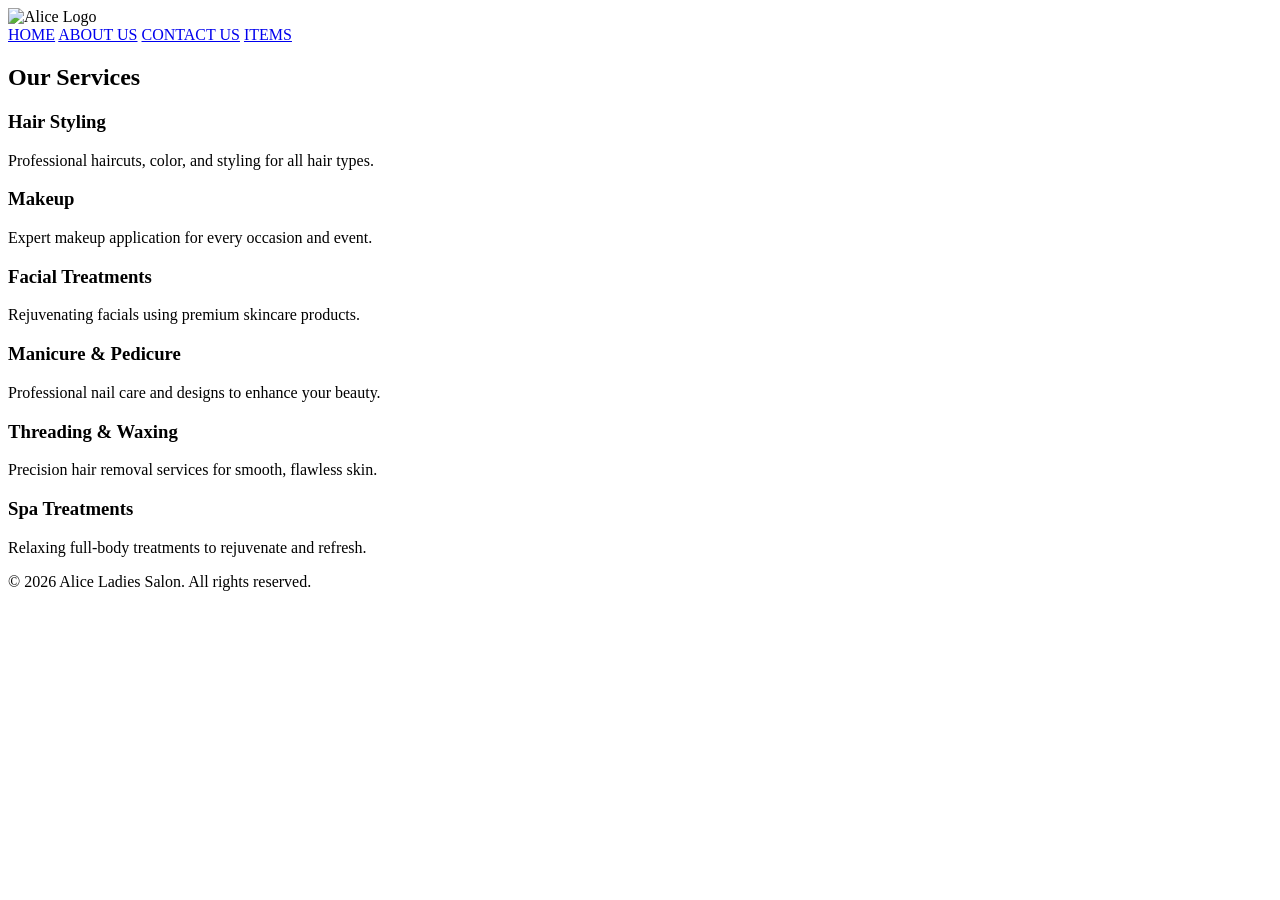
==== index.html @ 2ae51df4 "Rename alice/index.html to index.html" ====
<!DOCTYPE html>
<html lang="en">
<head>
    <meta charset="UTF-8">
    <meta name="viewport" content="width=device-width, initial-scale=1.0">
    <title>Alice - Ladies Salon</title>
    <link rel="stylesheet" href="styles.css">
</head>
<body>
  <nav class="navbar">
 <div class="nav-container">
  <div class="logo">
  <img src="images/alicelogo.png" alt="Alice Logo">
    </div>
    <div class="nav-links">
  <a href="index.html">HOME</a>
  <a href="about.html">ABOUT US</a>
  <a href="contact.html">CONTACT US</a>
  <a href="shop.html">ITEMS</a>
 </div>
 </div>
</nav>
    <section class="services">
<h2>Our Services</h2>
<div class="services-grid">
    <div class="service-card">
    <h3>Hair Styling</h3>
    <p>Professional haircuts, color, and styling for all hair types.</p>
    </div>
  <div class="service-card">
    <h3>Makeup</h3>
 <p>Expert makeup application for every occasion and event.</p>
</div>
  <div class="service-card">
 <h3>Facial Treatments</h3>
<p>Rejuvenating facials using premium skincare products.</p>
 </div>
<div class="service-card">
   <h3>Manicure & Pedicure</h3>
 <p>Professional nail care and designs to enhance your beauty.</p>
 </div>
<div class="service-card">
   <h3>Threading & Waxing</h3>
 <p>Precision hair removal services for smooth, flawless skin.</p>
 </div>
  <div class="service-card">
  <h3>Spa Treatments</h3>
                <p>Relaxing full-body treatments to rejuvenate and refresh.</p>
  </div>
    </div>
   </section>
 
    <footer class="footer">
        <p>&copy; 2026 Alice Ladies Salon. All rights reserved.</p>
    </footer>
</body>
</html>
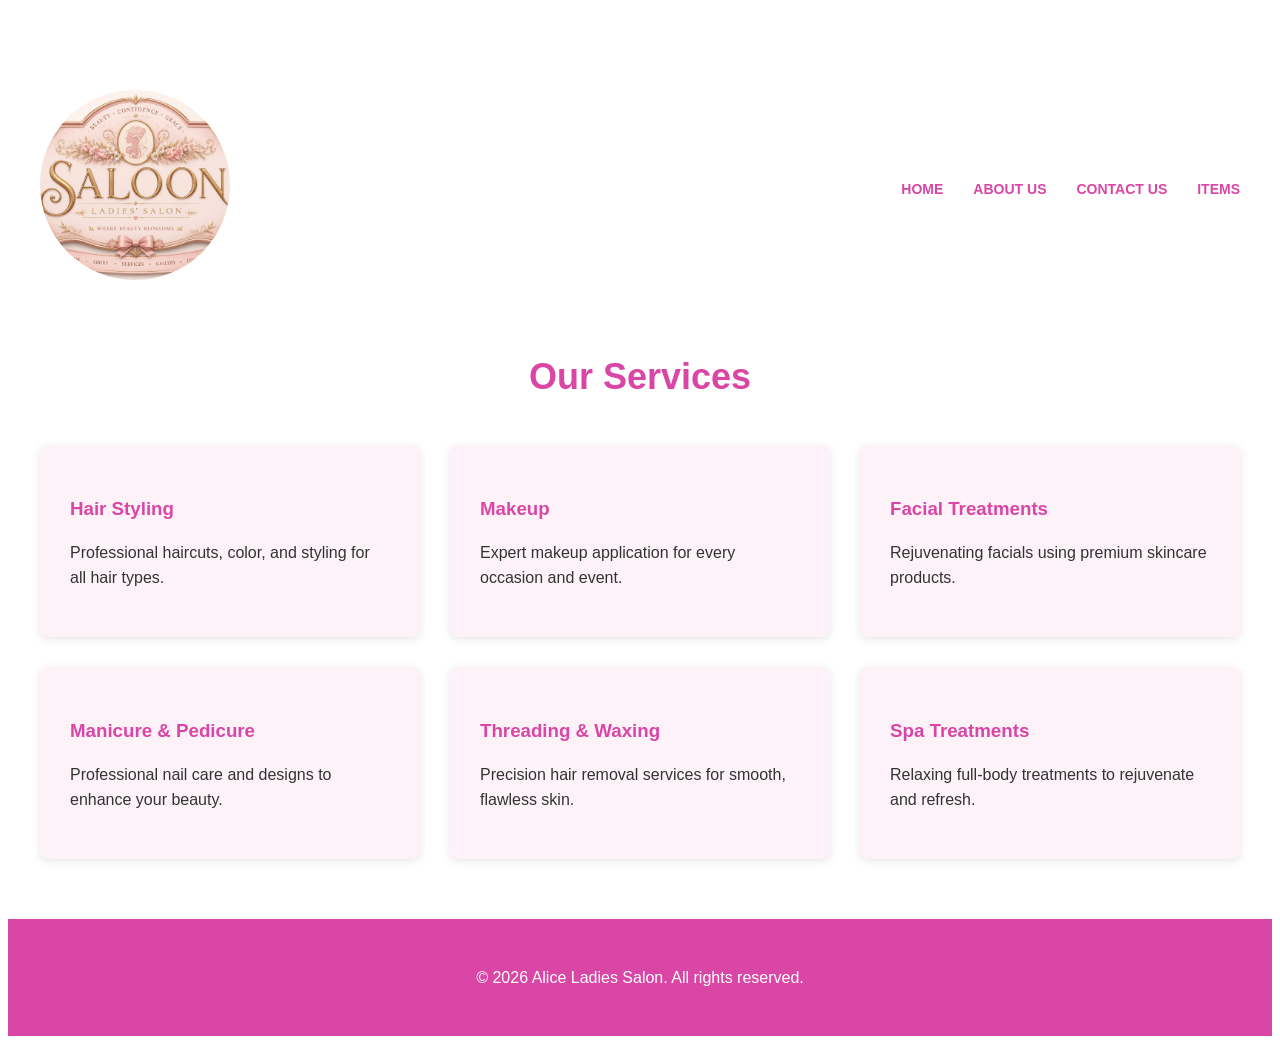
==== commit 414848d8: "Add files via upload" ====
--- a/index.html
+++ b/index.html
@@ -54,4 +54,4 @@
         <p>&copy; 2026 Alice Ladies Salon. All rights reserved.</p>
     </footer>
 </body>
-</html>
+</html>
--- a/styles.css
+++ b/styles.css
@@ -0,0 +1,561 @@
+.floatleft {
+    float: right;
+    margin-right: 20px;
+    font-weight: bold;
+    position: fixed;
+    width: 100%;
+    top: 0;
+    background-color: #fce7f3;
+    box-shadow: 0 2px 5px rgba(0, 0, 0, 0.1);
+    z-index: 1000;
+}
+
+.nav-container {
+    display: flex;
+    justify-content: space-between;
+    align-items: center;
+    max-width: 1200px;
+    margin: 0 auto;
+    padding: 0 20px;
+}
+
+.logo {
+    flex-shrink: 0;
+}
+
+.logo img {
+    width: 190px;
+    height: 190px;
+    border-radius: 50%;
+    object-fit: cover;
+}
+
+.nav-links {
+    display: flex;
+    gap: 30px;
+    align-items: center;
+}
+
+.nav-links a {
+    text-decoration: none;
+    color: #d946a6;
+    font-weight: bold;
+    font-size: 14px;
+    transition: color 0.3s ease;
+}
+
+.nav-links a:hover {
+    color: #ec4899;
+}
+
+body {
+    margin-top: 90px;
+    font-family: 'Arial', sans-serif;
+    line-height: 1.6;
+    color: #333;
+}
+
+.hero {
+    background: linear-gradient(135deg, #f472b6 0%, #ec4899 100%);
+    color: white;
+    padding: 100px 20px;
+    text-align: center;
+}
+
+
+.services {
+    max-width: 1200px;
+    margin: 60px auto;
+    padding: 0 20px;
+}
+
+.services h2 {
+    font-size: 36px;
+    text-align: center;
+    margin-bottom: 40px;
+    color: #d946a6;
+}
+
+.services-grid {
+    display: grid;
+    grid-template-columns: repeat(auto-fit, minmax(300px, 1fr));
+    gap: 30px;
+}
+
+.service-card {
+    background: #fdf2f8;
+    padding: 30px;
+    border-radius: 8px;
+    box-shadow: 0 2px 10px rgba(0, 0, 0, 0.1);
+    transition: transform 0.3s ease, box-shadow 0.3s ease;
+}
+
+.service-card:hover {
+    transform: translateY(-5px);
+    box-shadow: 0 5px 20px rgba(236, 72, 153, 0.3);
+}
+
+.service-card h3 {
+    color: #d946a6;
+    margin-bottom: 15px;
+}
+
+.footer {
+    background-color: #d946a6;
+    color: white;
+    text-align: center;
+    padding: 30px;
+    margin-top: 60px;
+}
+
+        .about-container {
+            max-width: 1200px;
+            margin: 40px auto;
+            padding: 0 20px;
+        }
+
+        .about-header {
+            text-align: center;
+            margin-bottom: 50px;
+        }
+
+        .about-header h1 {
+            font-size: 42px;
+            color: #d946a6;
+            margin-bottom: 15px;
+        }
+
+        .about-header p {
+            font-size: 18px;
+            color: #666;
+            max-width: 600px;
+            margin: 0 auto;
+        }
+
+        .about-section {
+            margin-bottom: 50px;
+            padding: 30px;
+            background: #fdf2f8;
+            border-radius: 8px;
+            box-shadow: 0 2px 10px rgba(0, 0, 0, 0.1);
+        }
+
+        .about-section h2 {
+            color: #d946a6;
+            font-size: 28px;
+            margin-bottom: 20px;
+            border-bottom: 3px solid #ec4899;
+            padding-bottom: 10px;
+        }
+
+        .about-section p {
+            font-size: 16px;
+            line-height: 1.8;
+            color: #555;
+            margin-bottom: 15px;
+        }
+
+        .team-grid {
+            display: grid;
+            grid-template-columns: repeat(auto-fit, minmax(250px, 1fr));
+            gap: 30px;
+            margin-top: 30px;
+        }
+
+        .team-member {
+            background: white;
+            padding: 25px;
+            border-radius: 8px;
+            text-align: center;
+            box-shadow: 0 2px 8px rgba(0, 0, 0, 0.1);
+            border-top: 4px solid #ec4899;
+        }
+
+        .team-member h3 {
+            color: #d946a6;
+            font-size: 18px;
+            margin-bottom: 8px;
+        }
+
+        .team-member .role {
+            color: #ec4899;
+            font-style: italic;
+            margin-bottom: 12px;
+        }
+
+        .team-member p {
+            font-size: 14px;
+            color: #666;
+        }
+
+        .values-list {
+            list-style: none;
+            padding: 0;
+        }
+
+        .values-list li {
+            padding: 12px 0;
+            border-bottom: 1px solid #e0b0d0;
+            display: flex;
+            align-items: center;
+        }
+
+        .values-list li:before {
+            content: "✓";
+            color: #ec4899;
+            font-weight: bold;
+            margin-right: 15px;
+            font-size: 20px;
+        }
+
+        .values-list li:last-child {
+            border-bottom: none;
+        }.contact-container {
+            max-width: 1200px;
+            margin: 40px auto;
+            padding: 0 20px;
+        }
+
+        .contact-header {
+            text-align: center;
+            margin-bottom: 50px;
+        }
+
+        .contact-header h1 {
+            font-size: 42px;
+            color: #d946a6;
+            margin-bottom: 15px;
+        }
+
+        .contact-header p {
+            font-size: 18px;
+            color: #666;
+        }
+
+        .contact-content {
+            display: grid;
+            grid-template-columns: 1fr 1fr;
+            gap: 40px;
+            margin-bottom: 50px;
+        }
+
+        .contact-form {
+            background: #fdf2f8;
+            padding: 30px;
+            border-radius: 8px;
+            box-shadow: 0 2px 10px rgba(0, 0, 0, 0.1);
+        }
+
+        .contact-form h2 {
+            color: #d946a6;
+            font-size: 24px;
+            margin-bottom: 25px;
+            border-bottom: 3px solid #ec4899;
+            padding-bottom: 10px;
+        }
+
+        .form-group {
+            margin-bottom: 20px;
+        }
+
+        .form-group label {
+            display: block;
+            color: #d946a6;
+            font-weight: bold;
+            margin-bottom: 8px;
+        }
+
+        .form-group input,
+        .form-group textarea {
+            width: 100%;
+            padding: 12px;
+            border: 2px solid #f472b6;
+            border-radius: 5px;
+            font-family: Arial, sans-serif;
+            font-size: 14px;
+            transition: border-color 0.3s ease;
+        }
+
+        .form-group input:focus,
+        .form-group textarea:focus {
+            outline: none;
+            border-color: #d946a6;
+            box-shadow: 0 0 5px rgba(217, 70, 166, 0.2);
+        }
+
+        .form-group textarea {
+            resize: vertical;
+            min-height: 120px;
+        }
+
+        .submit-btn {
+            background: linear-gradient(135deg, #f472b6 0%, #ec4899 100%);
+            color: white;
+            padding: 12px 30px;
+            border: none;
+            border-radius: 5px;
+            font-size: 16px;
+            font-weight: bold;
+            cursor: pointer;
+            transition: transform 0.3s ease, box-shadow 0.3s ease;
+        }
+
+        .submit-btn:hover {
+            transform: translateY(-2px);
+            box-shadow: 0 5px 15px rgba(236, 72, 153, 0.4);
+        }
+
+        .contact-info {
+            display: flex;
+            flex-direction: column;
+            gap: 25px;
+        }
+
+        .info-card {
+            background: white;
+            padding: 25px;
+            border-radius: 8px;
+            box-shadow: 0 2px 10px rgba(0, 0, 0, 0.1);
+            border-left: 5px solid #ec4899;
+        }
+
+        .info-card h3 {
+            color: #d946a6;
+            font-size: 18px;
+            margin-bottom: 12px;
+        }
+
+        .info-card p {
+            color: #555;
+            font-size: 15px;
+            line-height: 1.6;
+        }
+
+        .info-card a {
+            color: #ec4899;
+            text-decoration: none;
+            font-weight: 500;
+        }
+
+        .info-card a:hover {
+            text-decoration: underline;
+        }
+
+        .hours-list {
+            list-style: none;
+            padding: 0;
+            margin: 0;
+        }
+
+        .hours-list li {
+            display: flex;
+            justify-content: space-between;
+            padding: 8px 0;
+            border-bottom: 1px solid #f0e0eb;
+        }
+
+        .hours-list li:last-child {
+            border-bottom: none;
+        }
+
+        .day {
+            font-weight: 600;
+            color: #333;
+        }
+
+        .time {
+            color: #666;
+        }
+
+        
+         .shop-container {
+            max-width: 1200px;
+            margin: 40px auto;
+            padding: 0 20px;
+        }
+
+        .shop-header {
+            text-align: center;
+            margin-bottom: 50px;
+        }
+
+        .shop-header h1 {
+            font-size: 42px;
+            color: #d946a6;
+            margin-bottom: 15px;
+        }
+
+        .shop-header p {
+            font-size: 18px;
+            color: #666;
+            margin-bottom: 30px;
+        }
+
+        .filters {
+            display: flex;
+            gap: 15px;
+            margin-bottom: 40px;
+            flex-wrap: wrap;
+            justify-content: center;
+        }
+
+        .filter-btn {
+            padding: 10px 20px;
+            border: 2px solid #ec4899;
+            background: white;
+            color: #d946a6;
+            border-radius: 25px;
+            cursor: pointer;
+            font-weight: bold;
+            transition: all 0.3s ease;
+        }
+
+        .filter-btn:hover,
+        .filter-btn.active {
+            background: #ec4899;
+            color: white;
+        }
+
+        .products-grid {
+            display: grid;
+            grid-template-columns: repeat(auto-fill, minmax(250px, 1fr));
+            gap: 30px;
+            margin-bottom: 50px;
+        }
+
+        .product-card {
+            background: white;
+            border-radius: 8px;
+            overflow: hidden;
+            box-shadow: 0 2px 10px rgba(0, 0, 0, 0.1);
+            transition: transform 0.3s ease, box-shadow 0.3s ease;
+        }
+
+        .product-card:hover {
+            transform: translateY(-5px);
+            box-shadow: 0 5px 20px rgba(236, 72, 153, 0.3);
+        }
+
+        .product-image {
+            width: 100%;
+            height: 200px;
+            background: linear-gradient(135deg, #f472b6 0%, #fdf2f8 100%);
+            display: flex;
+            align-items: center;
+            justify-content: center;
+            font-size: 60px;
+            position: relative;
+            padding: 10px;
+            box-sizing: border-box;
+        }
+
+        .product-image img {
+            max-width: 100%;
+            max-height: 100%;
+            object-fit: contain;
+            display: block;
+        }
+
+        .product-info {
+            padding: 20px;
+        }
+
+        .product-category {
+            color: #ec4899;
+            font-size: 12px;
+            font-weight: bold;
+            text-transform: uppercase;
+            margin-bottom: 8px;
+        }
+
+        .product-name {
+            font-size: 18px;
+            color: #333;
+            font-weight: bold;
+            margin-bottom: 8px;
+        }
+
+        .product-description {
+            font-size: 14px;
+            color: #666;
+            margin-bottom: 15px;
+            line-height: 1.5;
+        }
+
+        .product-footer {
+            display: flex;
+            justify-content: space-between;
+            align-items: center;
+            margin-top: 15px;
+            padding-top: 15px;
+            border-top: 2px solid #fdf2f8;
+        }
+
+        .product-price {
+            font-size: 20px;
+            font-weight: bold;
+            color: #d946a6;
+        }
+
+        .add-to-cart-btn {
+            background: linear-gradient(135deg, #f472b6 0%, #ec4899 100%);
+            color: white;
+            border: none;
+            padding: 8px 16px;
+            border-radius: 5px;
+            cursor: pointer;
+            font-weight: bold;
+            font-size: 13px;
+            transition: transform 0.3s ease, box-shadow 0.3s ease;
+        }
+
+        .add-to-cart-btn:hover {
+            transform: scale(1.05);
+            box-shadow: 0 3px 10px rgba(236, 72, 153, 0.4);
+        }
+
+        .featured-banner {
+            background: linear-gradient(135deg, #f472b6 0%, #ec4899 100%);
+            color: white;
+            padding: 40px;
+            border-radius: 8px;
+            text-align: center;
+            margin-bottom: 50px;
+        }
+
+        .featured-banner h2 {
+            font-size: 28px;
+            margin-bottom: 15px;
+            display: flex;
+            align-items: center;
+            justify-content: center;
+            gap: 15px;
+        }
+
+        .banner-icon {
+            width: 40px;
+            height: 40px;
+            object-fit: contain;
+        }
+
+        .featured-banner p {
+            font-size: 16px;
+            margin-bottom: 20px;
+        }
+
+        .featured-banner a {
+            display: inline-block;
+            background: white;
+            color: #d946a6;
+            padding: 12px 30px;
+            border-radius: 5px;
+            text-decoration: none;
+            font-weight: bold;
+            transition: transform 0.3s ease;
+        }
+
+        .featured-banner a:hover {
+            transform: scale(1.05);
+        }
+
+        
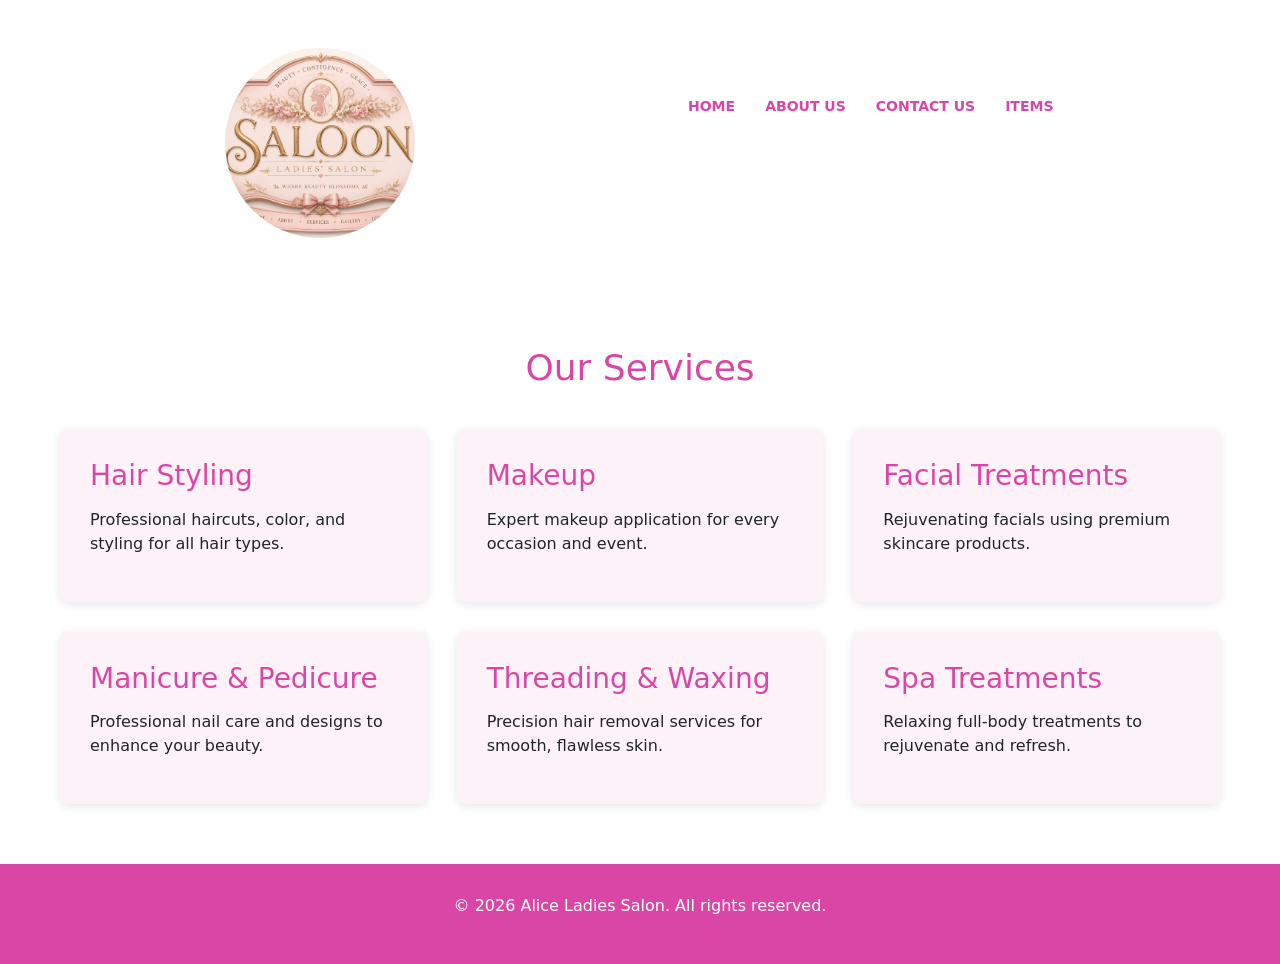
==== commit fc73b8b2: "Update index.html" ====
--- a/index.html
+++ b/index.html
@@ -1,57 +1,67 @@
 <!DOCTYPE html>
 <html lang="en">
+
 <head>
-    <meta charset="UTF-8">
-    <meta name="viewport" content="width=device-width, initial-scale=1.0">
-    <title>Alice - Ladies Salon</title>
-    <link rel="stylesheet" href="styles.css">
+  <meta charset="UTF-8">
+  <meta name="viewport" content="width=device-width, initial-scale=1.0">
+  <title>Alice - Ladies Salon</title>
+  <link rel="stylesheet" href="styles.css">
+  <link href="https://cdn.jsdelivr.net/npm/bootstrap@5.3.8/dist/css/bootstrap.min.css" rel="stylesheet">
 </head>
+
 <body>
-  <nav class="navbar">
- <div class="nav-container">
-  <div class="logo">
-  <img src="images/alicelogo.png" alt="Alice Logo">
+  <div class="container-fluid">
+    <div class="row">
+      <div class="col-sm-12 col-md-4 col-lg-6 px-5 py-5 text-center">
+        <div class="logo">
+          <img src="images/alicelogo.png" alt="Alice Logo">
+        </div>
+      </div>
+      <div class="col-sm-12 col-md-8 col-lg-6 text-center py-5 px-5 mt-5 mx-auto">
+        <div class="nav-links">
+          <a href="index.html">HOME</a>
+          <a href="about.html">ABOUT US</a>
+          <a href="contact.html">CONTACT US</a>
+          <a href="shop.html">ITEMS</a>
+        </div>
+      </div>
     </div>
-    <div class="nav-links">
-  <a href="index.html">HOME</a>
-  <a href="about.html">ABOUT US</a>
-  <a href="contact.html">CONTACT US</a>
-  <a href="shop.html">ITEMS</a>
- </div>
- </div>
-</nav>
-    <section class="services">
-<h2>Our Services</h2>
-<div class="services-grid">
-    <div class="service-card">
-    <h3>Hair Styling</h3>
-    <p>Professional haircuts, color, and styling for all hair types.</p>
+  </div>
+
+  <section class="services">
+    <h2>Our Services</h2>
+    <div class="services-grid">
+      <div class="service-card">
+        <h3>Hair Styling</h3>
+        <p>Professional haircuts, color, and styling for all hair types.</p>
+      </div>
+      <div class="service-card">
+        <h3>Makeup</h3>
+        <p>Expert makeup application for every occasion and event.</p>
+      </div>
+      <div class="service-card">
+        <h3>Facial Treatments</h3>
+        <p>Rejuvenating facials using premium skincare products.</p>
+      </div>
+      <div class="service-card">
+        <h3>Manicure & Pedicure</h3>
+        <p>Professional nail care and designs to enhance your beauty.</p>
+      </div>
+      <div class="service-card">
+        <h3>Threading & Waxing</h3>
+        <p>Precision hair removal services for smooth, flawless skin.</p>
+      </div>
+      <div class="service-card">
+        <h3>Spa Treatments</h3>
+        <p>Relaxing full-body treatments to rejuvenate and refresh.</p>
+      </div>
     </div>
-  <div class="service-card">
-    <h3>Makeup</h3>
- <p>Expert makeup application for every occasion and event.</p>
-</div>
-  <div class="service-card">
- <h3>Facial Treatments</h3>
-<p>Rejuvenating facials using premium skincare products.</p>
- </div>
-<div class="service-card">
-   <h3>Manicure & Pedicure</h3>
- <p>Professional nail care and designs to enhance your beauty.</p>
- </div>
-<div class="service-card">
-   <h3>Threading & Waxing</h3>
- <p>Precision hair removal services for smooth, flawless skin.</p>
- </div>
-  <div class="service-card">
-  <h3>Spa Treatments</h3>
-                <p>Relaxing full-body treatments to rejuvenate and refresh.</p>
-  </div>
-    </div>
-   </section>
- 
-    <footer class="footer">
-        <p>&copy; 2026 Alice Ladies Salon. All rights reserved.</p>
-    </footer>
+  </section>
+
+  <footer class="footer">
+    <p>&copy; 2026 Alice Ladies Salon. All rights reserved.</p>
+    <script src="https://cdn.jsdelivr.net/npm/bootstrap@5.3.8/dist/js/bootstrap.bundle.min.js"></script>
+  </footer>
 </body>
-</html>+
+</html>
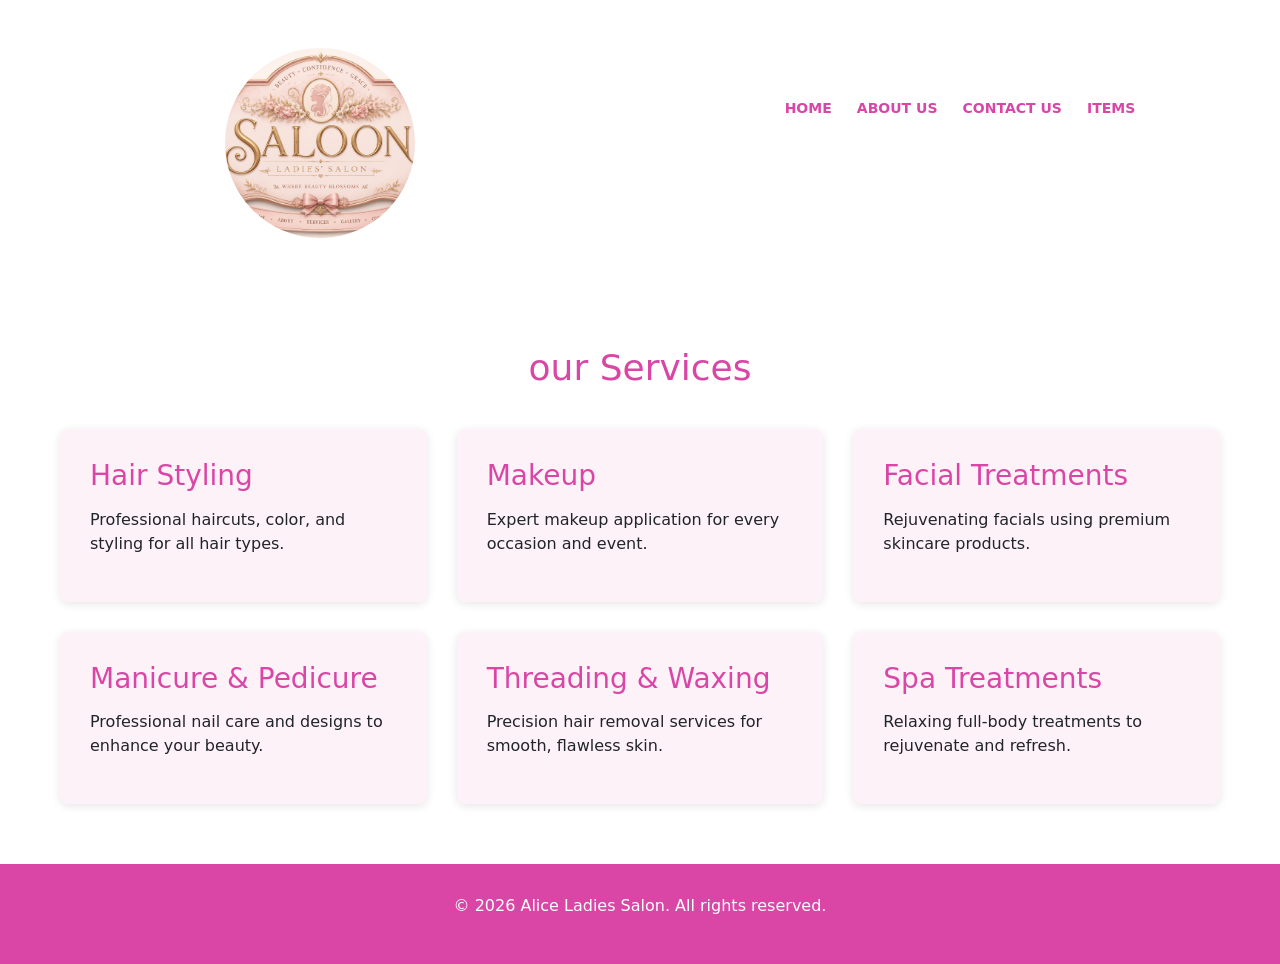
==== commit 79a6d040: "Add files via upload" ====
--- a/index.html
+++ b/index.html
@@ -29,7 +29,7 @@
   </div>
 
   <section class="services">
-    <h2>Our Services</h2>
+    <h2>our Services</h2>
     <div class="services-grid">
       <div class="service-card">
         <h3>Hair Styling</h3>
@@ -64,4 +64,4 @@
   </footer>
 </body>
 
-</html>
+</html>
--- a/styles.css
+++ b/styles.css
@@ -30,10 +30,11 @@
     object-fit: cover;
 }
 
-.nav-links {
-    display: flex;
-    gap: 30px;
-    align-items: center;
+.nav-links a {
+    /* display: flex; */
+    /* gap: 30px; */
+    /* align-items: center; */
+    padding: 10px;
 }
 
 .nav-links a {
@@ -108,454 +109,454 @@
     margin-top: 60px;
 }
 
-        .about-container {
-            max-width: 1200px;
-            margin: 40px auto;
-            padding: 0 20px;
-        }
-
-        .about-header {
-            text-align: center;
-            margin-bottom: 50px;
-        }
-
-        .about-header h1 {
-            font-size: 42px;
-            color: #d946a6;
-            margin-bottom: 15px;
-        }
-
-        .about-header p {
-            font-size: 18px;
-            color: #666;
-            max-width: 600px;
-            margin: 0 auto;
-        }
-
-        .about-section {
-            margin-bottom: 50px;
-            padding: 30px;
-            background: #fdf2f8;
-            border-radius: 8px;
-            box-shadow: 0 2px 10px rgba(0, 0, 0, 0.1);
-        }
-
-        .about-section h2 {
-            color: #d946a6;
-            font-size: 28px;
-            margin-bottom: 20px;
-            border-bottom: 3px solid #ec4899;
-            padding-bottom: 10px;
-        }
-
-        .about-section p {
-            font-size: 16px;
-            line-height: 1.8;
-            color: #555;
-            margin-bottom: 15px;
-        }
-
-        .team-grid {
-            display: grid;
-            grid-template-columns: repeat(auto-fit, minmax(250px, 1fr));
-            gap: 30px;
-            margin-top: 30px;
-        }
-
-        .team-member {
-            background: white;
-            padding: 25px;
-            border-radius: 8px;
-            text-align: center;
-            box-shadow: 0 2px 8px rgba(0, 0, 0, 0.1);
-            border-top: 4px solid #ec4899;
-        }
-
-        .team-member h3 {
-            color: #d946a6;
-            font-size: 18px;
-            margin-bottom: 8px;
-        }
-
-        .team-member .role {
-            color: #ec4899;
-            font-style: italic;
-            margin-bottom: 12px;
-        }
-
-        .team-member p {
-            font-size: 14px;
-            color: #666;
-        }
-
-        .values-list {
-            list-style: none;
-            padding: 0;
-        }
-
-        .values-list li {
-            padding: 12px 0;
-            border-bottom: 1px solid #e0b0d0;
-            display: flex;
-            align-items: center;
-        }
-
-        .values-list li:before {
-            content: "✓";
-            color: #ec4899;
-            font-weight: bold;
-            margin-right: 15px;
-            font-size: 20px;
-        }
-
-        .values-list li:last-child {
-            border-bottom: none;
-        }.contact-container {
-            max-width: 1200px;
-            margin: 40px auto;
-            padding: 0 20px;
-        }
-
-        .contact-header {
-            text-align: center;
-            margin-bottom: 50px;
-        }
-
-        .contact-header h1 {
-            font-size: 42px;
-            color: #d946a6;
-            margin-bottom: 15px;
-        }
-
-        .contact-header p {
-            font-size: 18px;
-            color: #666;
-        }
-
-        .contact-content {
-            display: grid;
-            grid-template-columns: 1fr 1fr;
-            gap: 40px;
-            margin-bottom: 50px;
-        }
-
-        .contact-form {
-            background: #fdf2f8;
-            padding: 30px;
-            border-radius: 8px;
-            box-shadow: 0 2px 10px rgba(0, 0, 0, 0.1);
-        }
-
-        .contact-form h2 {
-            color: #d946a6;
-            font-size: 24px;
-            margin-bottom: 25px;
-            border-bottom: 3px solid #ec4899;
-            padding-bottom: 10px;
-        }
-
-        .form-group {
-            margin-bottom: 20px;
-        }
-
-        .form-group label {
-            display: block;
-            color: #d946a6;
-            font-weight: bold;
-            margin-bottom: 8px;
-        }
-
-        .form-group input,
-        .form-group textarea {
-            width: 100%;
-            padding: 12px;
-            border: 2px solid #f472b6;
-            border-radius: 5px;
-            font-family: Arial, sans-serif;
-            font-size: 14px;
-            transition: border-color 0.3s ease;
-        }
-
-        .form-group input:focus,
-        .form-group textarea:focus {
-            outline: none;
-            border-color: #d946a6;
-            box-shadow: 0 0 5px rgba(217, 70, 166, 0.2);
-        }
-
-        .form-group textarea {
-            resize: vertical;
-            min-height: 120px;
-        }
-
-        .submit-btn {
-            background: linear-gradient(135deg, #f472b6 0%, #ec4899 100%);
-            color: white;
-            padding: 12px 30px;
-            border: none;
-            border-radius: 5px;
-            font-size: 16px;
-            font-weight: bold;
-            cursor: pointer;
-            transition: transform 0.3s ease, box-shadow 0.3s ease;
-        }
-
-        .submit-btn:hover {
-            transform: translateY(-2px);
-            box-shadow: 0 5px 15px rgba(236, 72, 153, 0.4);
-        }
-
-        .contact-info {
-            display: flex;
-            flex-direction: column;
-            gap: 25px;
-        }
-
-        .info-card {
-            background: white;
-            padding: 25px;
-            border-radius: 8px;
-            box-shadow: 0 2px 10px rgba(0, 0, 0, 0.1);
-            border-left: 5px solid #ec4899;
-        }
-
-        .info-card h3 {
-            color: #d946a6;
-            font-size: 18px;
-            margin-bottom: 12px;
-        }
-
-        .info-card p {
-            color: #555;
-            font-size: 15px;
-            line-height: 1.6;
-        }
-
-        .info-card a {
-            color: #ec4899;
-            text-decoration: none;
-            font-weight: 500;
-        }
-
-        .info-card a:hover {
-            text-decoration: underline;
-        }
-
-        .hours-list {
-            list-style: none;
-            padding: 0;
-            margin: 0;
-        }
-
-        .hours-list li {
-            display: flex;
-            justify-content: space-between;
-            padding: 8px 0;
-            border-bottom: 1px solid #f0e0eb;
-        }
-
-        .hours-list li:last-child {
-            border-bottom: none;
-        }
-
-        .day {
-            font-weight: 600;
-            color: #333;
-        }
-
-        .time {
-            color: #666;
-        }
-
-        
-         .shop-container {
-            max-width: 1200px;
-            margin: 40px auto;
-            padding: 0 20px;
-        }
-
-        .shop-header {
-            text-align: center;
-            margin-bottom: 50px;
-        }
-
-        .shop-header h1 {
-            font-size: 42px;
-            color: #d946a6;
-            margin-bottom: 15px;
-        }
-
-        .shop-header p {
-            font-size: 18px;
-            color: #666;
-            margin-bottom: 30px;
-        }
-
-        .filters {
-            display: flex;
-            gap: 15px;
-            margin-bottom: 40px;
-            flex-wrap: wrap;
-            justify-content: center;
-        }
-
-        .filter-btn {
-            padding: 10px 20px;
-            border: 2px solid #ec4899;
-            background: white;
-            color: #d946a6;
-            border-radius: 25px;
-            cursor: pointer;
-            font-weight: bold;
-            transition: all 0.3s ease;
-        }
-
-        .filter-btn:hover,
-        .filter-btn.active {
-            background: #ec4899;
-            color: white;
-        }
-
-        .products-grid {
-            display: grid;
-            grid-template-columns: repeat(auto-fill, minmax(250px, 1fr));
-            gap: 30px;
-            margin-bottom: 50px;
-        }
-
-        .product-card {
-            background: white;
-            border-radius: 8px;
-            overflow: hidden;
-            box-shadow: 0 2px 10px rgba(0, 0, 0, 0.1);
-            transition: transform 0.3s ease, box-shadow 0.3s ease;
-        }
-
-        .product-card:hover {
-            transform: translateY(-5px);
-            box-shadow: 0 5px 20px rgba(236, 72, 153, 0.3);
-        }
-
-        .product-image {
-            width: 100%;
-            height: 200px;
-            background: linear-gradient(135deg, #f472b6 0%, #fdf2f8 100%);
-            display: flex;
-            align-items: center;
-            justify-content: center;
-            font-size: 60px;
-            position: relative;
-            padding: 10px;
-            box-sizing: border-box;
-        }
-
-        .product-image img {
-            max-width: 100%;
-            max-height: 100%;
-            object-fit: contain;
-            display: block;
-        }
-
-        .product-info {
-            padding: 20px;
-        }
-
-        .product-category {
-            color: #ec4899;
-            font-size: 12px;
-            font-weight: bold;
-            text-transform: uppercase;
-            margin-bottom: 8px;
-        }
-
-        .product-name {
-            font-size: 18px;
-            color: #333;
-            font-weight: bold;
-            margin-bottom: 8px;
-        }
-
-        .product-description {
-            font-size: 14px;
-            color: #666;
-            margin-bottom: 15px;
-            line-height: 1.5;
-        }
-
-        .product-footer {
-            display: flex;
-            justify-content: space-between;
-            align-items: center;
-            margin-top: 15px;
-            padding-top: 15px;
-            border-top: 2px solid #fdf2f8;
-        }
-
-        .product-price {
-            font-size: 20px;
-            font-weight: bold;
-            color: #d946a6;
-        }
-
-        .add-to-cart-btn {
-            background: linear-gradient(135deg, #f472b6 0%, #ec4899 100%);
-            color: white;
-            border: none;
-            padding: 8px 16px;
-            border-radius: 5px;
-            cursor: pointer;
-            font-weight: bold;
-            font-size: 13px;
-            transition: transform 0.3s ease, box-shadow 0.3s ease;
-        }
-
-        .add-to-cart-btn:hover {
-            transform: scale(1.05);
-            box-shadow: 0 3px 10px rgba(236, 72, 153, 0.4);
-        }
-
-        .featured-banner {
-            background: linear-gradient(135deg, #f472b6 0%, #ec4899 100%);
-            color: white;
-            padding: 40px;
-            border-radius: 8px;
-            text-align: center;
-            margin-bottom: 50px;
-        }
-
-        .featured-banner h2 {
-            font-size: 28px;
-            margin-bottom: 15px;
-            display: flex;
-            align-items: center;
-            justify-content: center;
-            gap: 15px;
-        }
-
-        .banner-icon {
-            width: 40px;
-            height: 40px;
-            object-fit: contain;
-        }
-
-        .featured-banner p {
-            font-size: 16px;
-            margin-bottom: 20px;
-        }
-
-        .featured-banner a {
-            display: inline-block;
-            background: white;
-            color: #d946a6;
-            padding: 12px 30px;
-            border-radius: 5px;
-            text-decoration: none;
-            font-weight: bold;
-            transition: transform 0.3s ease;
-        }
-
-        .featured-banner a:hover {
-            transform: scale(1.05);
-        }
-
-        +.about-container {
+    max-width: 1200px;
+    margin: 40px auto;
+    padding: 0 20px;
+}
+
+.about-header {
+    text-align: center;
+    margin-bottom: 50px;
+}
+
+.about-header h1 {
+    font-size: 42px;
+    color: #d946a6;
+    margin-bottom: 15px;
+}
+
+.about-header p {
+    font-size: 18px;
+    color: #666;
+    max-width: 600px;
+    margin: 0 auto;
+}
+
+.about-section {
+    margin-bottom: 50px;
+    padding: 30px;
+    background: #fdf2f8;
+    border-radius: 8px;
+    box-shadow: 0 2px 10px rgba(0, 0, 0, 0.1);
+}
+
+.about-section h2 {
+    color: #d946a6;
+    font-size: 28px;
+    margin-bottom: 20px;
+    border-bottom: 3px solid #ec4899;
+    padding-bottom: 10px;
+}
+
+.about-section p {
+    font-size: 16px;
+    line-height: 1.8;
+    color: #555;
+    margin-bottom: 15px;
+}
+
+.team-grid {
+    display: grid;
+    grid-template-columns: repeat(auto-fit, minmax(250px, 1fr));
+    gap: 30px;
+    margin-top: 30px;
+}
+
+.team-member {
+    background: white;
+    padding: 25px;
+    border-radius: 8px;
+    text-align: center;
+    box-shadow: 0 2px 8px rgba(0, 0, 0, 0.1);
+    border-top: 4px solid #ec4899;
+}
+
+.team-member h3 {
+    color: #d946a6;
+    font-size: 18px;
+    margin-bottom: 8px;
+}
+
+.team-member .role {
+    color: #ec4899;
+    font-style: italic;
+    margin-bottom: 12px;
+}
+
+.team-member p {
+    font-size: 14px;
+    color: #666;
+}
+
+.values-list {
+    list-style: none;
+    padding: 0;
+}
+
+.values-list li {
+    padding: 12px 0;
+    border-bottom: 1px solid #e0b0d0;
+    display: flex;
+    align-items: center;
+}
+
+.values-list li:before {
+    content: "✓";
+    color: #ec4899;
+    font-weight: bold;
+    margin-right: 15px;
+    font-size: 20px;
+}
+
+.values-list li:last-child {
+    border-bottom: none;
+}
+
+.contact-container {
+    max-width: 1200px;
+    margin: 40px auto;
+    padding: 0 20px;
+}
+
+.contact-header {
+    text-align: center;
+    margin-bottom: 50px;
+}
+
+.contact-header h1 {
+    font-size: 42px;
+    color: #d946a6;
+    margin-bottom: 15px;
+}
+
+.contact-header p {
+    font-size: 18px;
+    color: #666;
+}
+
+.contact-content {
+    display: grid;
+    grid-template-columns: 1fr 1fr;
+    gap: 40px;
+    margin-bottom: 50px;
+}
+
+.contact-form {
+    background: #fdf2f8;
+    padding: 30px;
+    border-radius: 8px;
+    box-shadow: 0 2px 10px rgba(0, 0, 0, 0.1);
+}
+
+.contact-form h2 {
+    color: #d946a6;
+    font-size: 24px;
+    margin-bottom: 25px;
+    border-bottom: 3px solid #ec4899;
+    padding-bottom: 10px;
+}
+
+.form-group {
+    margin-bottom: 20px;
+}
+
+.form-group label {
+    display: block;
+    color: #d946a6;
+    font-weight: bold;
+    margin-bottom: 8px;
+}
+
+.form-group input,
+.form-group textarea {
+    width: 100%;
+    padding: 12px;
+    border: 2px solid #f472b6;
+    border-radius: 5px;
+    font-family: Arial, sans-serif;
+    font-size: 14px;
+    transition: border-color 0.3s ease;
+}
+
+.form-group input:focus,
+.form-group textarea:focus {
+    outline: none;
+    border-color: #d946a6;
+    box-shadow: 0 0 5px rgba(217, 70, 166, 0.2);
+}
+
+.form-group textarea {
+    resize: vertical;
+    min-height: 120px;
+}
+
+.submit-btn {
+    background: linear-gradient(135deg, #f472b6 0%, #ec4899 100%);
+    color: white;
+    padding: 12px 30px;
+    border: none;
+    border-radius: 5px;
+    font-size: 16px;
+    font-weight: bold;
+    cursor: pointer;
+    transition: transform 0.3s ease, box-shadow 0.3s ease;
+}
+
+.submit-btn:hover {
+    transform: translateY(-2px);
+    box-shadow: 0 5px 15px rgba(236, 72, 153, 0.4);
+}
+
+.contact-info {
+    display: flex;
+    flex-direction: column;
+    gap: 25px;
+}
+
+.info-card {
+    background: white;
+    padding: 25px;
+    border-radius: 8px;
+    box-shadow: 0 2px 10px rgba(0, 0, 0, 0.1);
+    border-left: 5px solid #ec4899;
+}
+
+.info-card h3 {
+    color: #d946a6;
+    font-size: 18px;
+    margin-bottom: 12px;
+}
+
+.info-card p {
+    color: #555;
+    font-size: 15px;
+    line-height: 1.6;
+}
+
+.info-card a {
+    color: #ec4899;
+    text-decoration: none;
+    font-weight: 500;
+}
+
+.info-card a:hover {
+    text-decoration: underline;
+}
+
+.hours-list {
+    list-style: none;
+    padding: 0;
+    margin: 0;
+}
+
+.hours-list li {
+    display: flex;
+    justify-content: space-between;
+    padding: 8px 0;
+    border-bottom: 1px solid #f0e0eb;
+}
+
+.hours-list li:last-child {
+    border-bottom: none;
+}
+
+.day {
+    font-weight: 600;
+    color: #333;
+}
+
+.time {
+    color: #666;
+}
+
+
+.shop-container {
+    max-width: 1200px;
+    margin: 40px auto;
+    padding: 0 20px;
+}
+
+.shop-header {
+    text-align: center;
+    margin-bottom: 50px;
+}
+
+.shop-header h1 {
+    font-size: 42px;
+    color: #d946a6;
+    margin-bottom: 15px;
+}
+
+.shop-header p {
+    font-size: 18px;
+    color: #666;
+    margin-bottom: 30px;
+}
+
+.filters {
+    display: flex;
+    gap: 15px;
+    margin-bottom: 40px;
+    flex-wrap: wrap;
+    justify-content: center;
+}
+
+.filter-btn {
+    padding: 10px 20px;
+    border: 2px solid #ec4899;
+    background: white;
+    color: #d946a6;
+    border-radius: 25px;
+    cursor: pointer;
+    font-weight: bold;
+    transition: all 0.3s ease;
+}
+
+.filter-btn:hover,
+.filter-btn.active {
+    background: #ec4899;
+    color: white;
+}
+
+.products-grid {
+    display: grid;
+    grid-template-columns: repeat(auto-fill, minmax(250px, 1fr));
+    gap: 30px;
+    margin-bottom: 50px;
+}
+
+.product-card {
+    background: white;
+    border-radius: 8px;
+    overflow: hidden;
+    box-shadow: 0 2px 10px rgba(0, 0, 0, 0.1);
+    transition: transform 0.3s ease, box-shadow 0.3s ease;
+}
+
+.product-card:hover {
+    transform: translateY(-5px);
+    box-shadow: 0 5px 20px rgba(236, 72, 153, 0.3);
+}
+
+.product-image {
+    width: 100%;
+    height: 200px;
+    background: linear-gradient(135deg, #f472b6 0%, #fdf2f8 100%);
+    display: flex;
+    align-items: center;
+    justify-content: center;
+    font-size: 60px;
+    position: relative;
+    padding: 10px;
+    box-sizing: border-box;
+}
+
+.product-image img {
+    max-width: 100%;
+    max-height: 100%;
+    object-fit: contain;
+    display: block;
+}
+
+.product-info {
+    padding: 20px;
+}
+
+.product-category {
+    color: #ec4899;
+    font-size: 12px;
+    font-weight: bold;
+    text-transform: uppercase;
+    margin-bottom: 8px;
+}
+
+.product-name {
+    font-size: 18px;
+    color: #333;
+    font-weight: bold;
+    margin-bottom: 8px;
+}
+
+.product-description {
+    font-size: 14px;
+    color: #666;
+    margin-bottom: 15px;
+    line-height: 1.5;
+}
+
+.product-footer {
+    display: flex;
+    justify-content: space-between;
+    align-items: center;
+    margin-top: 15px;
+    padding-top: 15px;
+    border-top: 2px solid #fdf2f8;
+}
+
+.product-price {
+    font-size: 20px;
+    font-weight: bold;
+    color: #d946a6;
+}
+
+.add-to-cart-btn {
+    background: linear-gradient(135deg, #f472b6 0%, #ec4899 100%);
+    color: white;
+    border: none;
+    padding: 8px 16px;
+    border-radius: 5px;
+    cursor: pointer;
+    font-weight: bold;
+    font-size: 13px;
+    transition: transform 0.3s ease, box-shadow 0.3s ease;
+}
+
+.add-to-cart-btn:hover {
+    transform: scale(1.05);
+    box-shadow: 0 3px 10px rgba(236, 72, 153, 0.4);
+}
+
+.featured-banner {
+    background: linear-gradient(135deg, #f472b6 0%, #ec4899 100%);
+    color: white;
+    padding: 40px;
+    border-radius: 8px;
+    text-align: center;
+    margin-bottom: 50px;
+}
+
+.featured-banner h2 {
+    font-size: 28px;
+    margin-bottom: 15px;
+    display: flex;
+    align-items: center;
+    justify-content: center;
+    gap: 15px;
+}
+
+.banner-icon {
+    width: 40px;
+    height: 40px;
+    object-fit: contain;
+}
+
+.featured-banner p {
+    font-size: 16px;
+    margin-bottom: 20px;
+}
+
+.featured-banner a {
+    display: inline-block;
+    background: white;
+    color: #d946a6;
+    padding: 12px 30px;
+    border-radius: 5px;
+    text-decoration: none;
+    font-weight: bold;
+    transition: transform 0.3s ease;
+}
+
+.featured-banner a:hover {
+    transform: scale(1.05);
+}
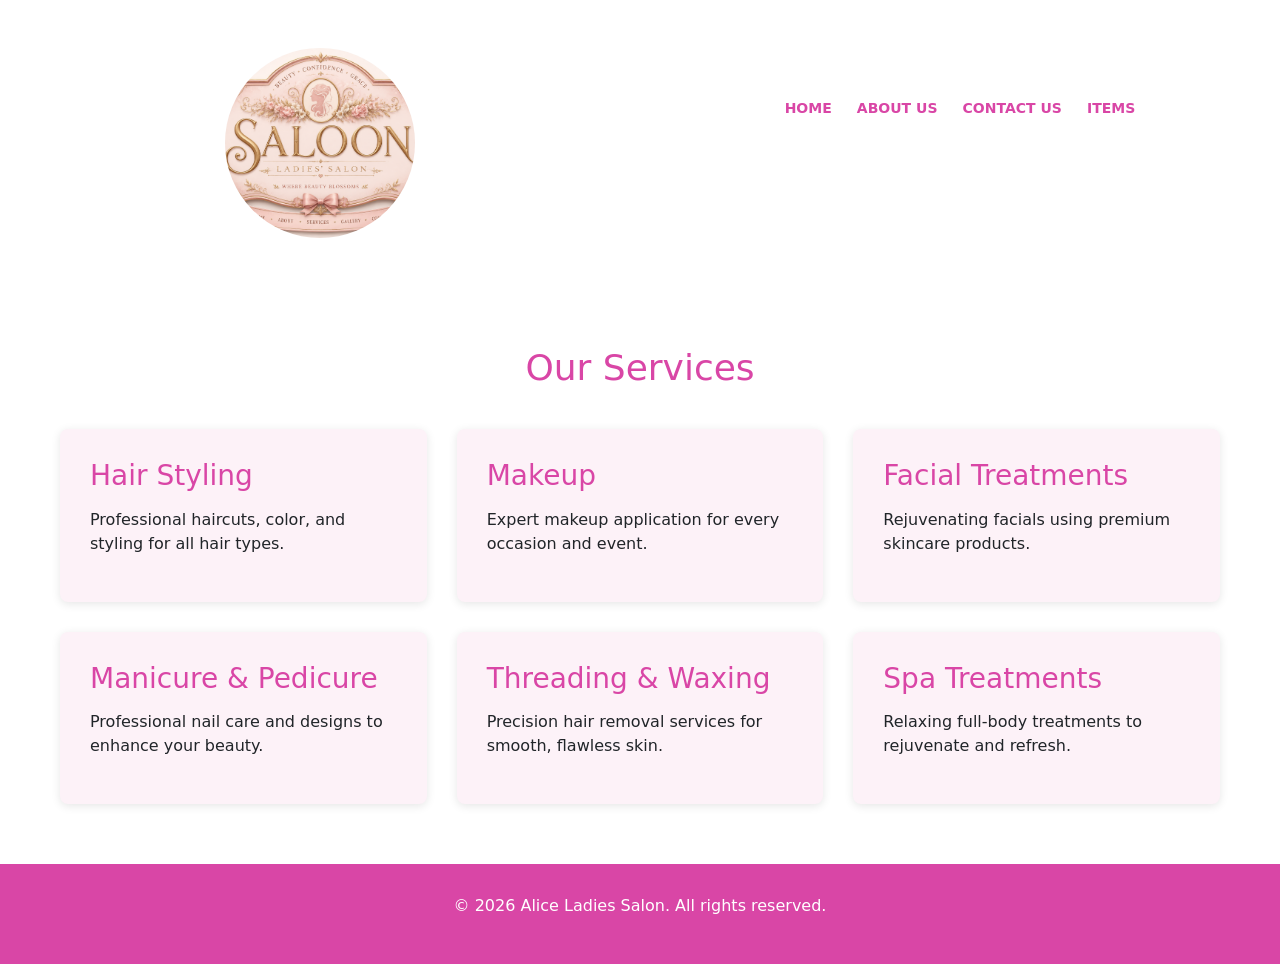
==== commit 6c861f58: "return back" ====
--- a/index.html
+++ b/index.html
@@ -29,7 +29,7 @@
   </div>
 
   <section class="services">
-    <h2>our Services</h2>
+    <h2>Our Services</h2>
     <div class="services-grid">
       <div class="service-card">
         <h3>Hair Styling</h3>
